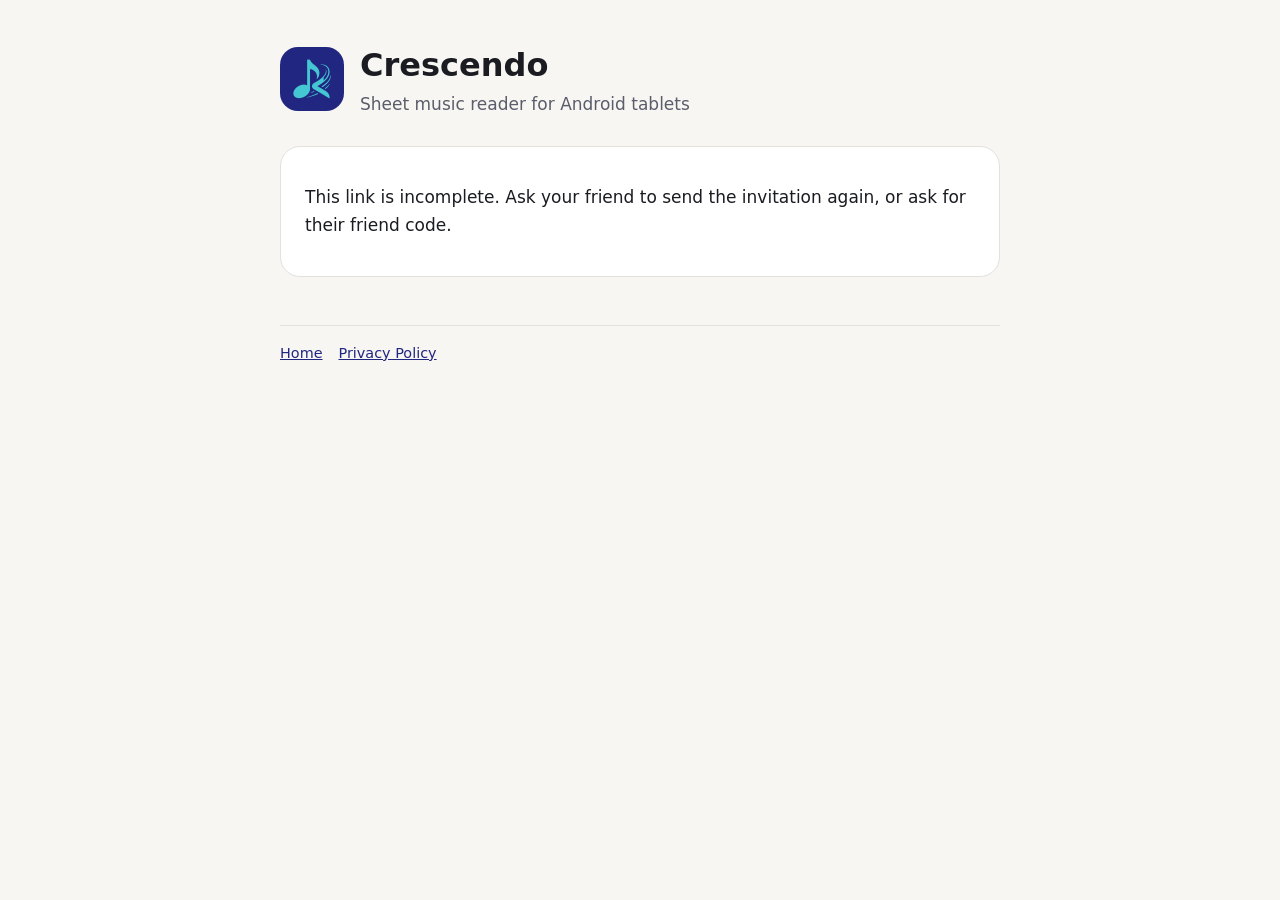
==== Crescendo/pridat/index.html @ 5c6b56aa "crescendo" ====
<!doctype html><html lang="sk"><head><meta charset="utf-8"><meta name="viewport" content="width=device-width,initial-scale=1">
<title>Crescendo · pozvánka od priateľa</title><meta name="robots" content="noindex">
<link rel="stylesheet" href="../style.css"><link rel="icon" href="../logo.png">
<style>
.code{font:700 2.4rem/1.2 ui-monospace,"SF Mono",Menlo,Consolas,monospace;letter-spacing:.12em;margin:.2em 0 .1em}
.btn{display:inline-block;background:var(--accent);color:var(--bg);text-decoration:none;font-weight:700;border-radius:999px;padding:14px 26px;margin:10px 10px 0 0;border:0;font-size:1rem;cursor:pointer}
.btn.alt{background:transparent;color:var(--accent);border:2px solid var(--accent);padding:12px 24px}
.btn:focus-visible{outline:3px solid var(--fg);outline-offset:3px}
ol{padding-left:1.3em}.muted{color:var(--muted)}.hide{display:none}
</style></head><body><main>
<header><img src="../logo.png" alt="Logo Crescenda"><div><h1>Crescendo</h1><p class="sub" data-sk="Čítačka nôt pre tablety s Androidom" data-en="Sheet music reader for Android tablets">Čítačka nôt pre tablety s Androidom</p></div></header>

<div id="ok">
<h2 data-sk="Priateľ ťa pozýva cvičiť spolu" data-en="A friend invites you to practice together">Priateľ ťa pozýva cvičiť spolu</h2>
<div class="card">
<p class="muted" data-sk="Kód priateľa" data-en="Friend code">Kód priateľa</p>
<p class="code" id="code">····&nbsp;····</p>
<a class="btn" id="open" href="#" data-sk="Otvoriť v Crescende" data-en="Open in Crescendo">Otvoriť v Crescende</a>
<button class="btn alt" id="copy" type="button" data-sk="Kopírovať kód" data-en="Copy code">Kopírovať kód</button>
<p class="muted hide" id="copied" data-sk="Kód je skopírovaný." data-en="Code copied.">Kód je skopírovaný.</p>
</div>
<p data-sk="Ešte nemáš Crescendo? Nainštaluj si ho a potom:" data-en="No Crescendo yet? Install it, then:">Ešte nemáš Crescendo? Nainštaluj si ho a potom:</p>
<ol>
<li data-sk="Prihlás sa v Nastaveniach, časť Účet a záloha." data-en="Sign in under Settings, Account and backup.">Prihlás sa v Nastaveniach, časť Účet a záloha.</li>
<li data-sk="Otvor Priateľov a ťukni na Pridať priateľa." data-en="Open Friends and tap Add a friend.">Otvor Priateľov a ťukni na Pridať priateľa.</li>
<li data-sk="Zadaj kód vyššie alebo znova otvor tento odkaz." data-en="Enter the code above or open this link again.">Zadaj kód vyššie alebo znova otvor tento odkaz.</li>
</ol>
</div>

<div id="bad" class="hide card">
<p data-sk="Tento odkaz nie je celý. Popros priateľa, aby ti poslal pozvánku znova, alebo si od neho vypýtaj kód priateľa." data-en="This link is incomplete. Ask your friend to send the invitation again, or ask for their friend code.">Tento odkaz nie je celý. Popros priateľa, aby ti poslal pozvánku znova, alebo si od neho vypýtaj kód priateľa.</p>
</div>

<footer><nav><a href="../index.html" data-sk="Domov" data-en="Home">Domov</a><a href="../privacy.html" data-sk="Ochrana súkromia" data-en="Privacy Policy">Ochrana súkromia</a></nav></footer>
</main>
<script>
(function () {
  var en = !/^sk|^cs/i.test(navigator.language || "");
  if (en) {
    document.documentElement.lang = "en";
    document.title = "Crescendo · invitation from a friend";
    document.querySelectorAll("[data-en]").forEach(function (e) { e.textContent = e.getAttribute("data-en"); });
  }
  var ALPHABET = "ABCDEFGHJKMNPQRSTUVWXYZ23456789";
  var raw = (new URLSearchParams(location.search).get("k") || "").toUpperCase();
  var code = raw.split("").filter(function (c) { return ALPHABET.indexOf(c) >= 0; }).join("");
  if (code.length !== 8) {
    document.getElementById("ok").classList.add("hide");
    document.getElementById("bad").classList.remove("hide");
    return;
  }
  document.getElementById("code").textContent = code.slice(0, 4) + " " + code.slice(4);
  var store = "https://play.google.com/store/apps/details?id=com.daklok.crescendo";
  var android = /android/i.test(navigator.userAgent);
  // Android: otvorí aplikáciu, a keď ešte nie je nainštalovaná, Google Play
  document.getElementById("open").href = android
    ? "intent://friend/" + code + "#Intent;scheme=crescendo;package=com.daklok.crescendo;S.browser_fallback_url=" + encodeURIComponent(store) + ";end"
    : store;
  document.getElementById("copy").addEventListener("click", function () {
    var done = function () { document.getElementById("copied").classList.remove("hide"); };
    // bez schránky aspoň označiť kód, nech sa dá skopírovať ručne
    var select = function () {
      var r = document.createRange();
      r.selectNodeContents(document.getElementById("code"));
      var sel = window.getSelection();
      sel.removeAllRanges();
      sel.addRange(r);
    };
    if (navigator.clipboard) navigator.clipboard.writeText(code).then(done, select); else select();
  });
})();
</script>
</body></html>
---- Crescendo/style.css ----
:root{--bg:#f7f6f2;--fg:#1b1c22;--muted:#5b5d6b;--accent:#212681;--card:#fff;--line:#e3e1da}
@media (prefers-color-scheme:dark){:root{--bg:#121316;--fg:#e8e8ee;--muted:#a3a5b4;--accent:#aab0ff;--card:#1c1d22;--line:#2c2d34}}
*{box-sizing:border-box}body{margin:0;background:var(--bg);color:var(--fg);font:17px/1.6 system-ui,-apple-system,"Segoe UI",Roboto,sans-serif}
main{max-width:760px;margin:0 auto;padding:40px 20px 64px}
header{display:flex;align-items:center;gap:16px;margin-bottom:28px}header img{width:64px;height:64px;border-radius:18px}
h1{font-size:2rem;margin:0}h2{font-size:1.2rem;margin:2em 0 .4em}a{color:var(--accent)}
.sub{color:var(--muted);margin:0}.card{background:var(--card);border:1px solid var(--line);border-radius:20px;padding:20px 24px;margin:20px 0}
ul{padding-left:1.2em}footer{margin-top:48px;color:var(--muted);font-size:.9rem;border-top:1px solid var(--line);padding-top:16px}
nav a{margin-right:16px}
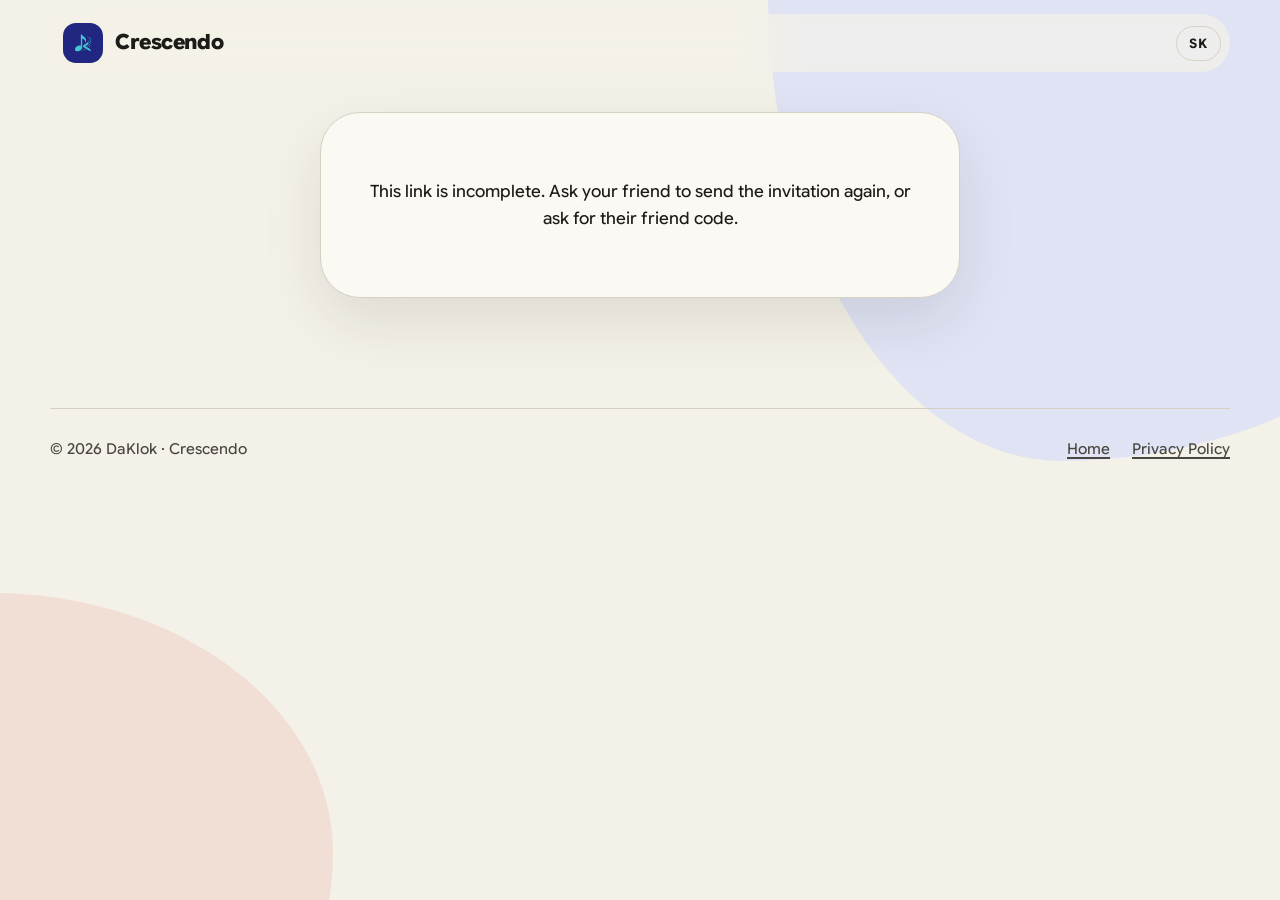
==== commit 4786ca2a: "Redesign Crescendo website in the app's Material 3 Expressive style, update privacy policy and terms" ====
--- a/Crescendo/pridat/index.html
+++ b/Crescendo/pridat/index.html
@@ -1,46 +1,78 @@
-<!doctype html><html lang="sk"><head><meta charset="utf-8"><meta name="viewport" content="width=device-width,initial-scale=1">
-<title>Crescendo · pozvánka od priateľa</title><meta name="robots" content="noindex">
-<link rel="stylesheet" href="../style.css"><link rel="icon" href="../logo.png">
+<!doctype html>
+<html lang="en" data-title-sk="Crescendo · pozvánka od priateľa">
+<head>
+<meta charset="utf-8">
+<meta name="viewport" content="width=device-width, initial-scale=1">
+<title>Crescendo · invitation from a friend</title>
+<meta name="robots" content="noindex">
+<meta name="theme-color" content="#F4F1E8" media="(prefers-color-scheme: light)">
+<meta name="theme-color" content="#13120F" media="(prefers-color-scheme: dark)">
+<meta property="og:title" content="Practice together on Crescendo">
+<meta property="og:description" content="A friend invites you to practice together on Crescendo.">
+<meta property="og:image" content="https://daklok.github.io/Crescendo/img/og.png">
+<link rel="icon" href="../logo.png">
+<link rel="preload" href="../fonts/google-sans-flex-latin.woff2" as="font" type="font/woff2" crossorigin>
+<link rel="stylesheet" href="../style.css">
 <style>
-.code{font:700 2.4rem/1.2 ui-monospace,"SF Mono",Menlo,Consolas,monospace;letter-spacing:.12em;margin:.2em 0 .1em}
-.btn{display:inline-block;background:var(--accent);color:var(--bg);text-decoration:none;font-weight:700;border-radius:999px;padding:14px 26px;margin:10px 10px 0 0;border:0;font-size:1rem;cursor:pointer}
-.btn.alt{background:transparent;color:var(--accent);border:2px solid var(--accent);padding:12px 24px}
-.btn:focus-visible{outline:3px solid var(--fg);outline-offset:3px}
-ol{padding-left:1.3em}.muted{color:var(--muted)}.hide{display:none}
-</style></head><body><main>
-<header><img src="../logo.png" alt="Logo Crescenda"><div><h1>Crescendo</h1><p class="sub" data-sk="Čítačka nôt pre tablety s Androidom" data-en="Sheet music reader for Android tablets">Čítačka nôt pre tablety s Androidom</p></div></header>
+  .avatar { width: 96px; height: 96px; margin: 0 auto 6px; display: grid; place-items: center; border-radius: 34px; background: var(--primary-container); color: var(--on-primary-container); animation: breathe 5s ease-in-out infinite; }
+  .avatar svg { width: 48px; height: 48px; }
+  .invite h1 { font-size: clamp(34px, 6vw, 54px); margin: 18px 0 10px; }
+  .invite .cta { justify-content: center; margin-top: 0; }
+  .invite ol { display: grid; gap: 10px; }
+</style>
+<script>document.documentElement.classList.add('js')</script>
+</head>
+<body>
+<svg width="0" height="0" style="position:absolute" aria-hidden="true">
+  <symbol id="i-people" viewBox="0 0 24 24"><circle cx="9" cy="8" r="3.3"/><path d="M2.8 20c.4-3.4 3-5.8 6.2-5.8s5.8 2.4 6.2 5.8"/><circle cx="17.2" cy="8.8" r="2.6"/><path d="M16.6 14.3c2.6.3 4.4 2.5 4.6 5.7"/></symbol>
+  <symbol id="i-copy" viewBox="0 0 24 24"><rect x="8" y="8" width="12" height="12" rx="3"/><path d="M16 8V6.5A2.5 2.5 0 0 0 13.5 4h-7A2.5 2.5 0 0 0 4 6.5v7A2.5 2.5 0 0 0 6.5 16H8"/></symbol>
+  <symbol id="i-open" viewBox="0 0 24 24"><path d="M14 4h6v6M20 4l-9 9"/><path d="M18 14v4a2 2 0 0 1-2 2H6a2 2 0 0 1-2-2V8a2 2 0 0 1 2-2h4"/></symbol>
+</svg>
+<div class="bg" aria-hidden="true"><div class="blob a"></div><div class="blob b"></div></div>
 
-<div id="ok">
-<h2 data-sk="Priateľ ťa pozýva cvičiť spolu" data-en="A friend invites you to practice together">Priateľ ťa pozýva cvičiť spolu</h2>
-<div class="card">
-<p class="muted" data-sk="Kód priateľa" data-en="Friend code">Kód priateľa</p>
-<p class="code" id="code">····&nbsp;····</p>
-<a class="btn" id="open" href="#" data-sk="Otvoriť v Crescende" data-en="Open in Crescendo">Otvoriť v Crescende</a>
-<button class="btn alt" id="copy" type="button" data-sk="Kopírovať kód" data-en="Copy code">Kopírovať kód</button>
-<p class="muted hide" id="copied" data-sk="Kód je skopírovaný." data-en="Code copied.">Kód je skopírovaný.</p>
-</div>
-<p data-sk="Ešte nemáš Crescendo? Nainštaluj si ho a potom:" data-en="No Crescendo yet? Install it, then:">Ešte nemáš Crescendo? Nainštaluj si ho a potom:</p>
-<ol>
-<li data-sk="Prihlás sa v Nastaveniach, časť Účet a záloha." data-en="Sign in under Settings, Account and backup.">Prihlás sa v Nastaveniach, časť Účet a záloha.</li>
-<li data-sk="Otvor Priateľov a ťukni na Pridať priateľa." data-en="Open Friends and tap Add a friend.">Otvor Priateľov a ťukni na Pridať priateľa.</li>
-<li data-sk="Zadaj kód vyššie alebo znova otvor tento odkaz." data-en="Enter the code above or open this link again.">Zadaj kód vyššie alebo znova otvor tento odkaz.</li>
-</ol>
-</div>
+<header class="top">
+  <div class="wrap bar">
+    <a class="brand" href="../"><span class="logo"><img src="../img/icon-fg.png" alt=""></span>Crescendo</a>
+    <button class="lang" type="button">SK</button>
+  </div>
+</header>
 
-<div id="bad" class="hide card">
-<p data-sk="Tento odkaz nie je celý. Popros priateľa, aby ti poslal pozvánku znova, alebo si od neho vypýtaj kód priateľa." data-en="This link is incomplete. Ask your friend to send the invitation again, or ask for their friend code.">Tento odkaz nie je celý. Popros priateľa, aby ti poslal pozvánku znova, alebo si od neho vypýtaj kód priateľa.</p>
-</div>
+<main class="wrap invite">
+  <div id="ok" class="intro">
+    <div class="avatar"><svg class="i"><use href="#i-people"/></svg></div>
+    <h1 data-sk="Priateľ ťa pozýva cvičiť spolu">A friend invites you to practice together</h1>
+    <p class="lead" data-sk="Pridajte sa za priateľov v Crescende – uvidíte svoje série, povzbudíte sa a môžete si posielať noty.">Become friends on Crescendo – see each other’s streaks, cheer each other on and send sheet music.</p>
+    <div class="card">
+      <p class="muted" data-sk="Kód priateľa">Friend code</p>
+      <p class="code" id="code">····&nbsp;····</p>
+      <div class="cta">
+        <a class="btn" id="open" href="#"><svg class="i"><use href="#i-open"/></svg><span data-sk="Otvoriť v Crescende">Open in Crescendo</span></a>
+        <button class="btn tonal" id="copy" type="button"><svg class="i"><use href="#i-copy"/></svg><span data-sk="Kopírovať kód">Copy code</span></button>
+      </div>
+      <p class="muted hide" id="copied" style="margin-top:14px" data-sk="Kód je skopírovaný.">Code copied.</p>
+    </div>
+    <p data-sk="Ešte nemáš Crescendo? Nainštaluj si ho a potom:">No Crescendo yet? Install it, then:</p>
+    <ol class="steps">
+      <li data-sk="Prihlás sa alebo si vytvor účet.">Sign in or create an account.</li>
+      <li data-sk="Otvor Priateľov a ťukni na Pridať priateľa.">Open Friends and tap Add a friend.</li>
+      <li data-sk="Zadaj kód vyššie alebo znova otvor tento odkaz.">Enter the code above or open this link again.</li>
+    </ol>
+  </div>
 
-<footer><nav><a href="../index.html" data-sk="Domov" data-en="Home">Domov</a><a href="../privacy.html" data-sk="Ochrana súkromia" data-en="Privacy Policy">Ochrana súkromia</a></nav></footer>
+  <div id="bad" class="hide card">
+    <p data-sk="Tento odkaz nie je celý. Popros priateľa, aby ti poslal pozvánku znova, alebo si od neho vypýtaj kód priateľa.">This link is incomplete. Ask your friend to send the invitation again, or ask for their friend code.</p>
+  </div>
 </main>
+
+<footer>
+  <div class="wrap">
+    <span>© <span class="year">2026</span> DaKlok · Crescendo</span>
+    <nav><a href="../" data-sk="Domov">Home</a><a href="../privacy.html" data-sk="Ochrana súkromia">Privacy Policy</a></nav>
+  </div>
+</footer>
+<script src="../site.js"></script>
 <script>
 (function () {
-  var en = !/^sk|^cs/i.test(navigator.language || "");
-  if (en) {
-    document.documentElement.lang = "en";
-    document.title = "Crescendo · invitation from a friend";
-    document.querySelectorAll("[data-en]").forEach(function (e) { e.textContent = e.getAttribute("data-en"); });
-  }
   var ALPHABET = "ABCDEFGHJKMNPQRSTUVWXYZ23456789";
   var raw = (new URLSearchParams(location.search).get("k") || "").toUpperCase();
   var code = raw.split("").filter(function (c) { return ALPHABET.indexOf(c) >= 0; }).join("");
@@ -70,4 +102,5 @@
   });
 })();
 </script>
-</body></html>
+</body>
+</html>
--- a/Crescendo/style.css
+++ b/Crescendo/style.css
@@ -1,9 +1,423 @@
-:root{--bg:#f7f6f2;--fg:#1b1c22;--muted:#5b5d6b;--accent:#212681;--card:#fff;--line:#e3e1da}
-@media (prefers-color-scheme:dark){:root{--bg:#121316;--fg:#e8e8ee;--muted:#a3a5b4;--accent:#aab0ff;--card:#1c1d22;--line:#2c2d34}}
-*{box-sizing:border-box}body{margin:0;background:var(--bg);color:var(--fg);font:17px/1.6 system-ui,-apple-system,"Segoe UI",Roboto,sans-serif}
-main{max-width:760px;margin:0 auto;padding:40px 20px 64px}
-header{display:flex;align-items:center;gap:16px;margin-bottom:28px}header img{width:64px;height:64px;border-radius:18px}
-h1{font-size:2rem;margin:0}h2{font-size:1.2rem;margin:2em 0 .4em}a{color:var(--accent)}
-.sub{color:var(--muted);margin:0}.card{background:var(--card);border:1px solid var(--line);border-radius:20px;padding:20px 24px;margin:20px 0}
-ul{padding-left:1.2em}footer{margin-top:48px;color:var(--muted);font-size:.9rem;border-top:1px solid var(--line);padding-top:16px}
-nav a{margin-right:16px}
+/* Crescendo – web v štýle aplikácie (Material 3 Expressive) */
+
+@font-face {
+  font-family: 'Google Sans Flex';
+  font-style: normal;
+  font-weight: 400 900;
+  font-display: swap;
+  src: url(fonts/google-sans-flex-latin-ext.woff2) format('woff2');
+  unicode-range: U+0100-02BA, U+02BD-02C5, U+02C7-02CC, U+02CE-02D7, U+02DD-02FF, U+0304, U+0308, U+0329, U+1D00-1DBF, U+1E00-1E9F, U+1EF2-1EFF, U+2020, U+20A0-20AB, U+20AD-20C4, U+2113, U+2C60-2C7F, U+A720-A7FF;
+}
+@font-face {
+  font-family: 'Google Sans Flex';
+  font-style: normal;
+  font-weight: 400 900;
+  font-display: swap;
+  src: url(fonts/google-sans-flex-latin.woff2) format('woff2');
+  unicode-range: U+0000-00FF, U+0131, U+0152-0153, U+02BB-02BC, U+02C6, U+02DA, U+02DC, U+0304, U+0308, U+0329, U+2000-206F, U+20AC, U+2122, U+2191, U+2193, U+2212, U+2215, U+FEFF, U+FFFD;
+}
+
+:root {
+  --primary: #33449B;
+  --on-primary: #FFFFFF;
+  --primary-container: #DDE1F6;
+  --on-primary-container: #14246B;
+  --tertiary: #7A4A3A;
+  --on-tertiary: #FFFFFF;
+  --tertiary-container: #F1DDD3;
+  --on-tertiary-container: #3A1A10;
+  --surface: #F4F1E8;
+  --surface-low: #EFEBE1;
+  --surface-container: #E9E5DA;
+  --surface-high: #E2DDD1;
+  --card: #FBF9F4;
+  --on-surface: #1C1B17;
+  --on-surface-variant: #4A4740;
+  --outline: #D6D0C3;
+  --device: #1C1B1F;
+  --shadow: 40, 30, 20;
+  --spring: cubic-bezier(.34, 1.56, .64, 1);
+  --emph: cubic-bezier(.2, 0, 0, 1);
+  color-scheme: light;
+}
+@media (prefers-color-scheme: dark) {
+  :root {
+    --primary: #B9C3FF;
+    --on-primary: #1B2A73;
+    --primary-container: #33449B;
+    --on-primary-container: #DDE1F6;
+    --tertiary: #F0B8A4;
+    --on-tertiary: #48261A;
+    --tertiary-container: #5E3426;
+    --on-tertiary-container: #F6DED4;
+    --surface: #13120F;
+    --surface-low: #1A1916;
+    --surface-container: #211F1B;
+    --surface-high: #2B2924;
+    --card: #1D1C18;
+    --on-surface: #E9E5DA;
+    --on-surface-variant: #C9C3B6;
+    --outline: #3A3731;
+    --device: #050505;
+    --shadow: 0, 0, 0;
+    color-scheme: dark;
+  }
+}
+
+* { box-sizing: border-box; }
+html { scroll-behavior: smooth; scroll-padding-top: 96px; -webkit-text-size-adjust: 100%; }
+body {
+  margin: 0;
+  background: var(--surface);
+  color: var(--on-surface);
+  font: 450 17px/1.6 'Google Sans Flex', 'Roboto Flex', system-ui, -apple-system, 'Segoe UI', Roboto, sans-serif;
+  overflow-x: hidden;
+}
+img { max-width: 100%; height: auto; display: block; }
+a { color: var(--primary); text-decoration-thickness: 1.5px; text-underline-offset: 3px; }
+a:hover { text-decoration-thickness: 2.5px; }
+:focus-visible { outline: 3px solid var(--primary); outline-offset: 3px; border-radius: 10px; }
+::selection { background: var(--primary-container); color: var(--on-primary-container); }
+h1, h2, h3 { font-weight: 800; letter-spacing: -.02em; line-height: 1.08; margin: 0; font-variation-settings: 'opsz' 144; }
+.wrap { width: min(1180px, 100% - 40px); margin-inline: auto; }
+.skip { position: absolute; left: -999px; top: 8px; z-index: 100; background: var(--primary); color: var(--on-primary); padding: 10px 18px; border-radius: 999px; }
+.skip:focus { left: 12px; }
+.i { width: 24px; height: 24px; fill: none; stroke: currentColor; stroke-width: 2; stroke-linecap: round; stroke-linejoin: round; flex: none; }
+.visually-hidden { position: absolute; width: 1px; height: 1px; overflow: hidden; clip: rect(0 0 0 0); white-space: nowrap; }
+
+/* ───── pozadie: pomaly sa vlniace tvary ───── */
+.bg { position: fixed; inset: 0; z-index: -1; overflow: hidden; pointer-events: none; }
+.blob {
+  position: absolute;
+  border-radius: 42% 58% 63% 37% / 41% 44% 56% 59%;
+  animation: morph 22s ease-in-out infinite alternate, drift 30s ease-in-out infinite alternate;
+  opacity: .9;
+}
+.blob.a { width: 62vmax; height: 62vmax; right: -22vmax; top: -26vmax; background: var(--primary-container); }
+.blob.b { width: 46vmax; height: 46vmax; left: -20vmax; bottom: -22vmax; background: var(--tertiary-container); animation-delay: -8s, -12s; }
+.blob.c { width: 22vmax; height: 22vmax; left: 46vw; top: 58vh; background: var(--surface-high); opacity: .55; animation-delay: -4s, -20s; }
+@keyframes morph {
+  0%   { border-radius: 42% 58% 63% 37% / 41% 44% 56% 59%; }
+  33%  { border-radius: 58% 42% 37% 63% / 56% 59% 41% 44%; }
+  66%  { border-radius: 36% 64% 52% 48% / 62% 38% 62% 38%; }
+  100% { border-radius: 63% 37% 44% 56% / 39% 57% 43% 61%; }
+}
+@keyframes drift {
+  from { transform: translate(0, 0) rotate(0deg); }
+  to   { transform: translate(-3vmax, 4vmax) rotate(24deg); }
+}
+
+/* ───── horná lišta ───── */
+.top {
+  position: sticky; top: 0; z-index: 50;
+  padding: 14px 0;
+  transition: padding .3s var(--emph);
+}
+.top .bar {
+  display: flex; align-items: center; gap: 10px;
+  padding: 8px 8px 8px 12px;
+  border-radius: 999px;
+  background: color-mix(in srgb, var(--surface) 72%, transparent);
+  backdrop-filter: blur(18px) saturate(1.4);
+  -webkit-backdrop-filter: blur(18px) saturate(1.4);
+  border: 1px solid transparent;
+  transition: border-color .3s, box-shadow .3s, background .3s;
+}
+.scrolled .top .bar {
+  border-color: var(--outline);
+  box-shadow: 0 10px 30px rgba(var(--shadow), .10);
+  background: color-mix(in srgb, var(--card) 82%, transparent);
+}
+.brand { display: flex; align-items: center; gap: 12px; color: inherit; text-decoration: none; font-weight: 800; font-size: 21px; letter-spacing: -.02em; margin-right: auto; }
+.brand .logo { width: 40px; height: 40px; border-radius: 13px; background: #212681; overflow: hidden; flex: none; transition: transform .5s var(--spring), border-radius .5s var(--spring); }
+.brand:hover .logo { transform: rotate(-8deg) scale(1.06); border-radius: 50%; }
+.brand .logo img { width: 100%; height: 100%; }
+.links { display: flex; gap: 2px; }
+.links a {
+  color: var(--on-surface-variant); text-decoration: none; font-weight: 600; font-size: 15px;
+  padding: 9px 14px; border-radius: 999px; transition: background .2s, color .2s;
+}
+.links a:hover, .links a[aria-current="page"] { background: var(--surface-high); color: var(--on-surface); }
+.lang {
+  border: 1px solid var(--outline); background: transparent; color: var(--on-surface);
+  font-family: inherit; font-weight: 700; font-size: 13px; line-height: 1; letter-spacing: .06em; border-radius: 999px; padding: 10px 12px; cursor: pointer;
+  transition: background .2s;
+}
+.lang:hover { background: var(--surface-high); }
+.menu-btn { display: none; }
+@media (max-width: 860px) {
+  .links { display: none; }
+  .menu-btn {
+    display: grid; place-items: center; width: 44px; height: 44px; border: 0; border-radius: 50%;
+    background: var(--surface-high); color: var(--on-surface); cursor: pointer;
+  }
+  .menu-open .links {
+    display: flex; flex-direction: column; position: absolute; left: 20px; right: 20px; top: 76px;
+    padding: 10px; border-radius: 28px; background: var(--card); border: 1px solid var(--outline);
+    box-shadow: 0 24px 50px rgba(var(--shadow), .18);
+    animation: pop .35s var(--spring);
+  }
+  .menu-open .links a { padding: 14px 18px; font-size: 17px; }
+  .top .btn.small { display: none; }
+}
+@keyframes pop { from { opacity: 0; transform: translateY(-8px) scale(.97); } }
+
+/* ───── tlačidlá (tvar sa pri stlačení zmení, ako v aplikácii) ───── */
+.btn {
+  --r: 999px;
+  display: inline-flex; align-items: center; justify-content: center; gap: 10px;
+  min-height: 56px; padding: 0 28px; border: 0; border-radius: var(--r);
+  font-family: inherit; font-weight: 700; font-size: 17px; line-height: 1; text-decoration: none; cursor: pointer;
+  background: var(--primary); color: var(--on-primary);
+  transition: border-radius .45s var(--spring), transform .45s var(--spring), box-shadow .3s, background .2s;
+  position: relative; overflow: hidden; isolation: isolate;
+}
+.btn:hover { box-shadow: 0 10px 26px color-mix(in srgb, var(--primary) 35%, transparent); transform: translateY(-2px); text-decoration: none; }
+.btn:active { --r: 18px; transform: scale(.97); }
+.btn.tonal { background: var(--primary-container); color: var(--on-primary-container); }
+.btn.tonal:hover { box-shadow: none; }
+.btn.outline { background: transparent; color: var(--on-surface); border: 1.5px solid var(--outline); }
+.btn.outline:hover { box-shadow: none; background: var(--surface-high); }
+.btn.small { min-height: 44px; padding: 0 20px; font-size: 15px; }
+.btn svg { width: 22px; height: 22px; flex: none; }
+.btn .ripple {
+  position: absolute; border-radius: 50%; background: currentColor; opacity: .22; pointer-events: none; z-index: -1;
+  transform: scale(0); animation: ripple .6s var(--emph) forwards;
+}
+@keyframes ripple { to { transform: scale(1); opacity: 0; } }
+
+/* ───── typografia ───── */
+.chip {
+  display: inline-flex; align-items: center; gap: 10px;
+  padding: 7px 16px 7px 8px; border-radius: 999px;
+  background: var(--primary); color: var(--on-primary);
+  font-weight: 700; font-size: 15px; letter-spacing: .01em;
+}
+.chip .n { display: grid; place-items: center; width: 28px; height: 28px; border-radius: 10px; background: var(--on-primary); color: var(--primary); font-weight: 900; font-size: 14px; }
+.chip.t { background: var(--tertiary); color: var(--on-tertiary); }
+.chip.t .n { background: var(--on-tertiary); color: var(--tertiary); }
+.chip.soft { background: var(--surface-high); color: var(--on-surface); padding: 7px 16px; }
+.beta { display: inline-block; padding: 3px 10px; border-radius: 999px; background: var(--tertiary-container); color: var(--on-tertiary-container); font-size: 12px; font-weight: 900; letter-spacing: .1em; vertical-align: middle; }
+.lead { font-size: clamp(18px, 2.1vw, 22px); color: var(--on-surface-variant); line-height: 1.5; }
+.eyebrow { font-weight: 800; font-size: 14px; letter-spacing: .14em; text-transform: uppercase; color: var(--primary); }
+
+/* ───── hlavička domovskej stránky ───── */
+.hero { position: relative; padding: 40px 0 90px; }
+.hero .wrap { display: grid; grid-template-columns: 1.05fr .95fr; gap: 40px; align-items: center; }
+.hero h1 { font-size: clamp(46px, 7.2vw, 96px); letter-spacing: -.035em; margin: 22px 0 22px; line-height: .98; font-weight: 850; }
+.hero h1 em { font-style: normal; color: var(--primary); }
+.hero .lead { max-width: 560px; }
+.cta { display: flex; flex-wrap: wrap; gap: 12px; margin-top: 34px; }
+.note { margin-top: 18px; font-size: 14px; color: var(--on-surface-variant); }
+.hero-art { position: relative; height: 640px; }
+.device { position: absolute; background: var(--device); box-shadow: 0 40px 80px rgba(var(--shadow), .28), 0 8px 24px rgba(var(--shadow), .18); }
+.device .scr { width: 100%; height: 100%; overflow: hidden; background: var(--surface); }
+.device .scr img { width: 100%; }
+.device.tablet { width: 430px; height: 620px; padding: 13px; border-radius: 40px; left: 0; top: 0; transform: rotate(-4deg); }
+.device.tablet .scr { border-radius: 28px; }
+.device.phone { width: 240px; height: 500px; padding: 9px; border-radius: 40px; right: 0; bottom: -10px; transform: rotate(6deg); z-index: 2; }
+.device.phone .scr { border-radius: 32px; }
+@keyframes floatA { 0%, 100% { transform: rotate(-4deg) translateY(0); } 50% { transform: rotate(-3deg) translateY(-14px); } }
+@keyframes floatB { 0%, 100% { transform: rotate(6deg) translateY(0); } 50% { transform: rotate(4.5deg) translateY(-18px); } }
+.sticker {
+  position: absolute; z-index: 3; display: flex; align-items: center; gap: 10px;
+  padding: 12px 18px 12px 12px; border-radius: 999px; background: var(--card);
+  box-shadow: 0 16px 36px rgba(var(--shadow), .18); font-weight: 700; font-size: 15px; white-space: nowrap;
+}
+.sticker .ic { width: 36px; height: 36px; border-radius: 12px; display: grid; place-items: center; background: var(--tertiary-container); color: var(--on-tertiary-container); }
+.sticker .ic svg { width: 20px; height: 20px; }
+.sticker.s1 { left: -30px; top: 120px; animation: bob 8s ease-in-out infinite; }
+.sticker.s2 { right: 60px; top: 30px; animation: bob 10s ease-in-out infinite; }
+@keyframes bob { 0%, 100% { transform: translateY(0); } 50% { transform: translateY(-12px); } }
+.sticker.s2 .ic { background: var(--primary-container); color: var(--on-primary-container); }
+@media (max-width: 980px) {
+  .hero .wrap { grid-template-columns: 1fr; }
+  .hero-art { height: 560px; max-width: 560px; width: 100%; margin: 20px auto 0; }
+}
+@media (max-width: 560px) {
+  .hero-art { height: 440px; }
+  .device.tablet { width: 300px; height: 440px; padding: 10px; border-radius: 30px; }
+  .device.tablet .scr { border-radius: 21px; }
+  .device.phone { width: 170px; height: 356px; padding: 7px; border-radius: 30px; }
+  .device.phone .scr { border-radius: 24px; }
+  .sticker { font-size: 13px; padding: 9px 14px 9px 9px; }
+  .sticker .ic { width: 30px; height: 30px; }
+  .sticker.s1 { left: -6px; top: 250px; }
+  .sticker.s2 { right: 0; top: 4px; }
+}
+
+/* ───── sekcie ───── */
+section { padding: 90px 0; position: relative; }
+.sec-head { max-width: 760px; margin-bottom: 44px; }
+.sec-head h2 { font-size: clamp(34px, 4.6vw, 58px); margin: 14px 0 16px; letter-spacing: -.03em; }
+.center { text-align: center; margin-inline: auto; }
+
+/* mriežka funkcií */
+.bento { display: grid; grid-template-columns: repeat(6, 1fr); gap: 16px; }
+.tile {
+  grid-column: span 2; position: relative; overflow: hidden;
+  padding: 28px; border-radius: 32px; background: var(--card);
+  border: 1px solid var(--outline);
+  transition: transform .5s var(--spring), border-radius .5s var(--spring), box-shadow .3s;
+}
+.tile:hover { transform: translateY(-6px); border-radius: 44px; box-shadow: 0 24px 50px rgba(var(--shadow), .12); }
+.tile.wide { grid-column: span 3; }
+.tile.p { background: var(--primary-container); color: var(--on-primary-container); border-color: transparent; }
+.tile.t { background: var(--tertiary-container); color: var(--on-tertiary-container); border-color: transparent; }
+.tile h3 { font-size: 24px; margin: 18px 0 8px; }
+.tile p { margin: 0; color: inherit; opacity: .85; }
+.tile .ic {
+  width: 56px; height: 56px; display: grid; place-items: center; border-radius: 18px;
+  background: var(--surface-high); color: var(--primary);
+  transition: border-radius .6s var(--spring), transform .6s var(--spring);
+}
+.tile:hover .ic { border-radius: 50%; transform: rotate(-12deg) scale(1.08); }
+.tile.p .ic { background: var(--primary); color: var(--on-primary); }
+.tile.t .ic { background: var(--tertiary); color: var(--on-tertiary); }
+.tile .ic svg { width: 28px; height: 28px; }
+.tile .pro { position: absolute; top: 22px; right: 22px; }
+@media (max-width: 980px) { .tile, .tile.wide { grid-column: span 3; } }
+@media (max-width: 640px) { .bento { grid-template-columns: 1fr; } .tile, .tile.wide { grid-column: auto; } }
+
+/* galéria obrazoviek */
+.gallery {
+  display: flex; gap: 22px; overflow-x: auto; scroll-snap-type: x mandatory;
+  padding: 10px 20px 40px; margin: 0 -20px; scrollbar-width: none;
+  -webkit-mask-image: linear-gradient(90deg, transparent, #000 40px, #000 calc(100% - 40px), transparent);
+          mask-image: linear-gradient(90deg, transparent, #000 40px, #000 calc(100% - 40px), transparent);
+}
+.gallery::-webkit-scrollbar { display: none; }
+.shot { flex: none; width: 250px; scroll-snap-align: center; text-align: center; }
+.shot .device { position: relative; width: 250px; height: 520px; padding: 9px; border-radius: 40px; transition: transform .5s var(--spring); }
+.shot .device .scr { border-radius: 32px; }
+.shot:hover .device { transform: translateY(-10px) rotate(-1.5deg); }
+.shot figcaption { margin-top: 18px; font-weight: 700; }
+.gallery-nav { display: flex; gap: 10px; justify-content: flex-end; margin-top: -20px; }
+.round {
+  width: 52px; height: 52px; border-radius: 50%; border: 0; display: grid; place-items: center; cursor: pointer;
+  background: var(--surface-high); color: var(--on-surface);
+  transition: border-radius .4s var(--spring), transform .4s var(--spring), background .2s;
+}
+.round:hover { border-radius: 18px; background: var(--primary-container); }
+.round:active { transform: scale(.9); }
+.round svg { width: 24px; height: 24px; }
+
+/* sľuby o súkromí */
+.promise { display: grid; grid-template-columns: repeat(4, 1fr); gap: 16px; }
+.promise div { padding: 26px; border-radius: 28px; background: var(--card); border: 1px solid var(--outline); }
+.promise b { display: block; font-size: 20px; margin: 14px 0 6px; }
+.promise div > span:not(.check) { color: var(--on-surface-variant); font-size: 15px; }
+.check { width: 44px; height: 44px; border-radius: 50%; display: grid; place-items: center; background: var(--primary); color: var(--on-primary); }
+.check svg { width: 24px; height: 24px; }
+@media (max-width: 900px) { .promise { grid-template-columns: 1fr 1fr; } }
+@media (max-width: 520px) { .promise { grid-template-columns: 1fr; } }
+
+/* zadarmo a Pro */
+.plans { display: grid; grid-template-columns: 1fr 1fr; gap: 18px; }
+.plan { padding: 34px; border-radius: 36px; background: var(--card); border: 1px solid var(--outline); }
+.plan.pro { background: linear-gradient(140deg, var(--primary) 0%, #4B3C8C 55%, var(--tertiary) 130%); color: #fff; border: 0; position: relative; overflow: hidden; }
+@media (prefers-color-scheme: dark) { .plan.pro { background: linear-gradient(140deg, #33449B 0%, #4B3C8C 55%, #7A4A3A 130%); } }
+.plan.pro::after {
+  content: ''; position: absolute; width: 340px; height: 340px; right: -120px; top: -140px;
+  border-radius: 42% 58% 63% 37% / 41% 44% 56% 59%; background: rgba(255,255,255,.10);
+  animation: morph 14s ease-in-out infinite alternate;
+}
+.plan h3 { font-size: 30px; }
+.plan .price { margin: 6px 0 18px; opacity: .8; font-weight: 600; }
+.plan ul { list-style: none; padding: 0; margin: 0; display: grid; gap: 12px; }
+.plan li { display: flex; gap: 12px; align-items: flex-start; }
+.plan li svg { width: 22px; height: 22px; flex: none; margin-top: 2px; color: var(--primary); }
+.plan.pro li svg { color: #fff; }
+@media (max-width: 760px) { .plans { grid-template-columns: 1fr; } }
+
+/* záverečná výzva */
+.cta-band {
+  border-radius: 48px; padding: clamp(36px, 6vw, 72px); text-align: center; position: relative; overflow: hidden;
+  background: var(--primary-container); color: var(--on-primary-container);
+}
+.cta-band h2 { font-size: clamp(36px, 5.4vw, 68px); margin: 18px 0 14px; }
+.cta-band .cta { justify-content: center; }
+.cta-band .logo-big { width: 96px; height: 96px; border-radius: 30px; background: #212681; margin: 0 auto; overflow: hidden; box-shadow: 0 18px 40px rgba(33,38,129,.35); animation: breathe 5s ease-in-out infinite; }
+@keyframes breathe { 0%, 100% { transform: scale(1); border-radius: 30px; } 50% { transform: scale(1.06); border-radius: 40%; } }
+
+/* ───── päta ───── */
+footer { padding: 50px 0 60px; color: var(--on-surface-variant); font-size: 15px; }
+footer .wrap { display: flex; flex-wrap: wrap; gap: 18px 30px; align-items: center; justify-content: space-between; border-top: 1px solid var(--outline); padding-top: 28px; }
+footer nav { display: flex; flex-wrap: wrap; gap: 6px 22px; }
+footer a { color: inherit; }
+
+/* ───── dokumenty (súkromie, podmienky, zmazanie účtu) ───── */
+.progress { position: fixed; left: 0; top: 0; height: 4px; width: 100%; z-index: 60; transform-origin: 0 50%; transform: scaleX(0); background: linear-gradient(90deg, var(--primary), var(--tertiary)); }
+.doc-head { padding: 30px 0 40px; }
+.doc-head h1 { font-size: clamp(40px, 6vw, 76px); margin: 18px 0 12px; letter-spacing: -.035em; }
+.doc-head .meta { color: var(--on-surface-variant); font-weight: 600; }
+.summary { display: grid; grid-template-columns: repeat(auto-fit, minmax(210px, 1fr)); gap: 12px; margin-top: 30px; }
+.summary div { display: flex; gap: 12px; align-items: center; padding: 16px 18px; border-radius: 24px; background: var(--card); border: 1px solid var(--outline); font-weight: 650; }
+.summary .check { width: 36px; height: 36px; flex: none; }
+.summary .check svg { width: 20px; height: 20px; }
+.doc { display: grid; grid-template-columns: 260px 1fr; gap: 40px; align-items: start; padding-bottom: 40px; }
+.toc { position: sticky; top: 100px; max-height: calc(100vh - 120px); overflow: auto; padding: 8px; border-radius: 28px; background: color-mix(in srgb, var(--card) 70%, transparent); border: 1px solid var(--outline); }
+.toc p { margin: 10px 14px 8px; font-size: 13px; font-weight: 800; letter-spacing: .12em; text-transform: uppercase; color: var(--on-surface-variant); }
+.toc a { display: block; padding: 9px 14px; border-radius: 16px; color: var(--on-surface-variant); text-decoration: none; font-size: 15px; font-weight: 600; line-height: 1.3; transition: background .2s, color .2s, padding .3s var(--spring); }
+.toc a:hover { background: var(--surface-high); color: var(--on-surface); }
+.toc a.on { background: var(--primary-container); color: var(--on-primary-container); padding-left: 20px; }
+.article { background: var(--card); border: 1px solid var(--outline); border-radius: 36px; padding: clamp(24px, 4vw, 52px); min-width: 0; counter-reset: h; }
+.article h2 { font-size: 28px; margin: 48px 0 12px; display: flex; align-items: center; gap: 12px; }
+.article h2:first-child { margin-top: 0; }
+.article h2::before { counter-increment: h; content: counter(h); flex: none; display: grid; place-items: center; width: 38px; height: 38px; border-radius: 13px; background: var(--primary-container); color: var(--on-primary-container); font-size: 16px; font-weight: 900; letter-spacing: 0; }
+.article p, .article li { color: var(--on-surface); }
+.article ul, .article ol { padding-left: 1.3em; }
+.article li { margin: 8px 0; }
+.article li::marker { color: var(--primary); }
+.article code { background: var(--surface-high); padding: 2px 7px; border-radius: 8px; font-size: .9em; }
+.callout { display: flex; gap: 14px; padding: 18px 20px; border-radius: 24px; background: var(--primary-container); color: var(--on-primary-container); margin: 18px 0; }
+.callout.t { background: var(--tertiary-container); color: var(--on-tertiary-container); }
+.callout svg { width: 24px; height: 24px; flex: none; margin-top: 2px; }
+.callout p { margin: 0; color: inherit; }
+@media (max-width: 900px) {
+  .doc { grid-template-columns: 1fr; }
+  .toc { position: static; max-height: none; }
+}
+
+/* kroky (zmazanie účtu) */
+.steps { list-style: none; padding: 0 !important; counter-reset: s; display: grid; gap: 12px; }
+.steps li { counter-increment: s; position: relative; min-height: 72px; display: block; padding: 22px 18px 20px 76px; border-radius: 24px; background: var(--surface-low); margin: 0 !important; line-height: 1.45; }
+.steps li::before { content: counter(s); position: absolute; left: 18px; top: 16px; display: grid; place-items: center; width: 40px; height: 40px; border-radius: 14px; background: var(--primary); color: var(--on-primary); font-weight: 900; }
+.two { display: grid; grid-template-columns: 1fr 1fr; gap: 14px; margin: 16px 0; }
+.two > div { padding: 22px; border-radius: 26px; background: var(--surface-low); }
+.two h3 { font-size: 19px; margin-bottom: 8px; display: flex; gap: 10px; align-items: center; }
+.two ul { margin: 0; }
+@media (max-width: 700px) { .two { grid-template-columns: 1fr; } }
+
+/* pozvánka */
+.invite { max-width: 640px; margin: 20px auto 60px; text-align: center; }
+.invite .card { padding: clamp(28px, 5vw, 48px); border-radius: 40px; background: var(--card); border: 1px solid var(--outline); margin: 26px 0; box-shadow: 0 24px 60px rgba(var(--shadow), .10); }
+.code { font: 800 clamp(38px, 9vw, 60px)/1.1 ui-monospace, 'SF Mono', Menlo, Consolas, monospace; letter-spacing: .12em; margin: 8px 0 22px; color: var(--primary); }
+.invite ol { text-align: left; }
+.muted { color: var(--on-surface-variant); }
+.hide { display: none !important; }
+
+/* ───── objavovanie pri posúvaní ───── */
+.js .reveal { opacity: 0; transform: translateY(36px) scale(.98); transition: opacity .8s var(--emph), transform .9s var(--spring); transition-delay: var(--d, 0s); }
+.js .reveal.in { opacity: 1; transform: none; }
+.js .intro > * { opacity: 0; transform: translateY(24px); animation: rise .9s var(--spring) forwards; }
+.js .intro > :nth-child(2) { animation-delay: .08s; }
+.js .intro > :nth-child(3) { animation-delay: .16s; }
+.js .intro > :nth-child(4) { animation-delay: .24s; }
+.js .intro > :nth-child(5) { animation-delay: .32s; }
+.js .intro > :nth-child(6) { animation-delay: .40s; }
+@keyframes rise { to { opacity: 1; transform: none; } }
+.js .hero-art .device, .js .hero-art .sticker { opacity: 0; animation-name: enter, var(--float); animation-duration: 1.1s, var(--fd); animation-timing-function: var(--spring), ease-in-out; animation-iteration-count: 1, infinite; animation-fill-mode: forwards, none; animation-delay: var(--ed), calc(var(--ed) + 1.1s); }
+.js .hero-art .device.tablet { --float: floatA; --fd: 9s; --ed: .25s; }
+.js .hero-art .device.phone { --float: floatB; --fd: 7s; --ed: .45s; }
+.js .hero-art .sticker.s1 { --float: bob; --fd: 8s; --ed: .8s; }
+.js .hero-art .sticker.s2 { --float: bob; --fd: 10s; --ed: .95s; }
+@keyframes enter { from { opacity: 0; transform: translateY(80px) rotate(0deg) scale(.92); } to { opacity: 1; } }
+
+@media (prefers-reduced-motion: reduce) {
+  *, *::before, *::after { animation: none !important; transition: none !important; }
+  .js .reveal, .js .intro > *, .js .hero-art .device, .js .hero-art .sticker { opacity: 1 !important; transform: none !important; }
+  .device.tablet { transform: rotate(-4deg); }
+  .device.phone { transform: rotate(6deg); }
+  html { scroll-behavior: auto; }
+}
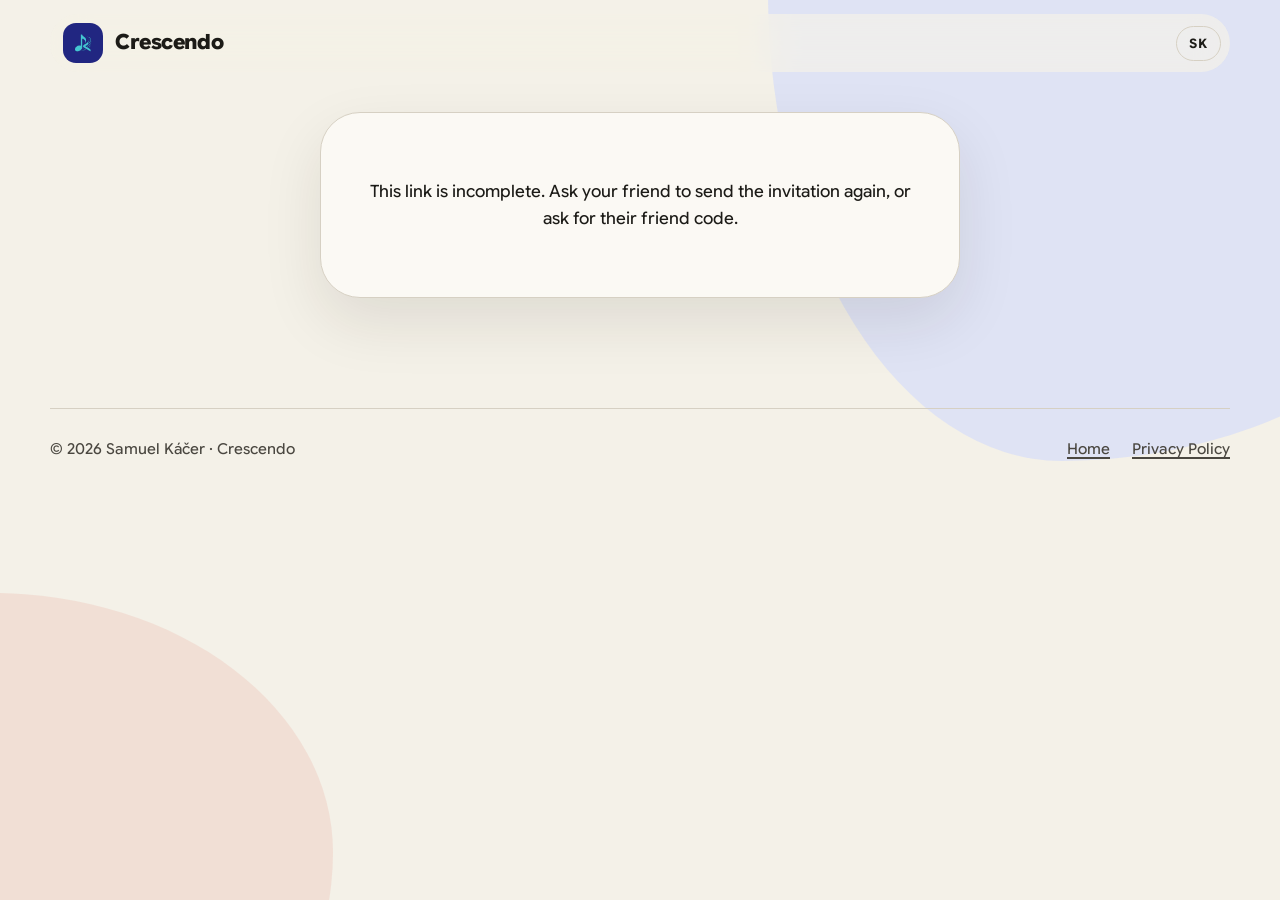
==== commit 42fbc847: "Footer: copyright Samuel Káčer" ====
--- a/Crescendo/pridat/index.html
+++ b/Crescendo/pridat/index.html
@@ -66,7 +66,7 @@
 
 <footer>
   <div class="wrap">
-    <span>© <span class="year">2026</span> DaKlok · Crescendo</span>
+    <span>© <span class="year">2026</span> Samuel Káčer · Crescendo</span>
     <nav><a href="../" data-sk="Domov">Home</a><a href="../privacy.html" data-sk="Ochrana súkromia">Privacy Policy</a></nav>
   </div>
 </footer>
--- a/Crescendo/style.css
+++ b/Crescendo/style.css
@@ -329,6 +329,7 @@
 .plan li svg { width: 22px; height: 22px; flex: none; margin-top: 2px; color: var(--primary); }
 .plan.pro li svg { color: #fff; }
 @media (max-width: 760px) { .plans { grid-template-columns: 1fr; } }
+.plans-note { margin-top: 18px; padding: 20px 24px; border-radius: 28px; align-items: flex-start; }
 
 /* záverečná výzva */
 .cta-band {
@@ -389,6 +390,59 @@
 .two ul { margin: 0; }
 @media (max-width: 700px) { .two { grid-template-columns: 1fr; } }
 
+/* oznam o beta testovaní na domovskej stránke */
+.announce {
+  display: inline-flex; align-items: center; gap: 12px; margin-bottom: 18px;
+  padding: 8px 10px 8px 8px; border-radius: 999px; text-decoration: none;
+  background: var(--tertiary-container); color: var(--on-tertiary-container); font-weight: 650; font-size: 15px;
+  transition: transform .4s var(--spring), box-shadow .3s;
+}
+.announce:hover { transform: translateY(-2px); box-shadow: 0 10px 24px rgba(var(--shadow), .14); text-decoration: none; }
+.announce .tag { padding: 5px 12px; border-radius: 999px; background: var(--tertiary); color: var(--on-tertiary); font-size: 12px; font-weight: 900; letter-spacing: .1em; }
+.announce .go { width: 28px; height: 28px; border-radius: 50%; display: grid; place-items: center; background: var(--card); transition: transform .4s var(--spring); }
+.announce:hover .go { transform: translateX(3px); }
+.announce .go svg { width: 16px; height: 16px; }
+.announce .dot { width: 8px; height: 8px; border-radius: 50%; background: var(--tertiary); box-shadow: 0 0 0 0 var(--tertiary); animation: pulse 2s infinite; }
+@keyframes pulse { 70% { box-shadow: 0 0 0 10px transparent; } 100% { box-shadow: 0 0 0 0 transparent; } }
+
+/* beta testovanie: kroky s tlačidlami */
+.beta-page { max-width: 860px; margin: 0 auto; padding-bottom: 40px; }
+.beta-page .doc-head { text-align: center; }
+.beta-page .doc-head .lead { margin-inline: auto; max-width: 680px; }
+.join { display: grid; gap: 16px; counter-reset: j; }
+.join .step {
+  counter-increment: j; position: relative; display: grid; grid-template-columns: 64px 1fr; gap: 6px 22px; align-items: start;
+  padding: 28px; border-radius: 36px; background: var(--card); border: 1px solid var(--outline);
+  transition: transform .5s var(--spring), border-radius .5s var(--spring), box-shadow .3s;
+}
+.join .step:hover { transform: translateY(-4px); border-radius: 44px; box-shadow: 0 22px 46px rgba(var(--shadow), .12); }
+.join .step::before {
+  content: counter(j); grid-row: span 3; display: grid; place-items: center; width: 64px; height: 64px;
+  border-radius: 22px; background: var(--primary); color: var(--on-primary); font-size: 28px; font-weight: 900;
+  transition: border-radius .6s var(--spring), transform .6s var(--spring);
+}
+.join .step:hover::before { border-radius: 50%; transform: rotate(-10deg); }
+.join .step:nth-child(2)::before { background: var(--tertiary); color: var(--on-tertiary); }
+.join .step > * { grid-column: 2; }
+.join .step h2 { font-size: 26px; margin-top: 4px; }
+.join .step p { margin: 4px 0 10px; color: var(--on-surface-variant); }
+.join .step .btn { justify-self: start; }
+.join .step .url { font-size: 13px; color: var(--on-surface-variant); word-break: break-all; margin: 10px 0 0; }
+@media (max-width: 560px) {
+  .join .step { grid-template-columns: 1fr; padding: 24px; }
+  .join .step > * { grid-column: auto; }
+  .join .step::before { grid-row: auto; width: 52px; height: 52px; font-size: 22px; border-radius: 18px; }
+}
+.faq { margin-top: 40px; display: grid; gap: 12px; }
+.faq details { border-radius: 26px; background: var(--card); border: 1px solid var(--outline); padding: 0 22px; transition: border-radius .4s var(--spring); }
+.faq details[open] { border-radius: 32px; }
+.faq summary { cursor: pointer; list-style: none; padding: 20px 0; font-weight: 750; font-size: 18px; display: flex; justify-content: space-between; gap: 16px; align-items: center; }
+.faq summary::-webkit-details-marker { display: none; }
+.faq summary::after { content: '+'; flex: none; width: 34px; height: 34px; border-radius: 50%; display: grid; place-items: center; background: var(--surface-high); font-size: 22px; font-weight: 500; transition: transform .4s var(--spring); }
+.faq details[open] summary::after { transform: rotate(45deg); }
+.faq details p { margin: 0 0 20px; color: var(--on-surface-variant); }
+.thanks { margin-top: 30px; }
+
 /* pozvánka */
 .invite { max-width: 640px; margin: 20px auto 60px; text-align: center; }
 .invite .card { padding: clamp(28px, 5vw, 48px); border-radius: 40px; background: var(--card); border: 1px solid var(--outline); margin: 26px 0; box-shadow: 0 24px 60px rgba(var(--shadow), .10); }
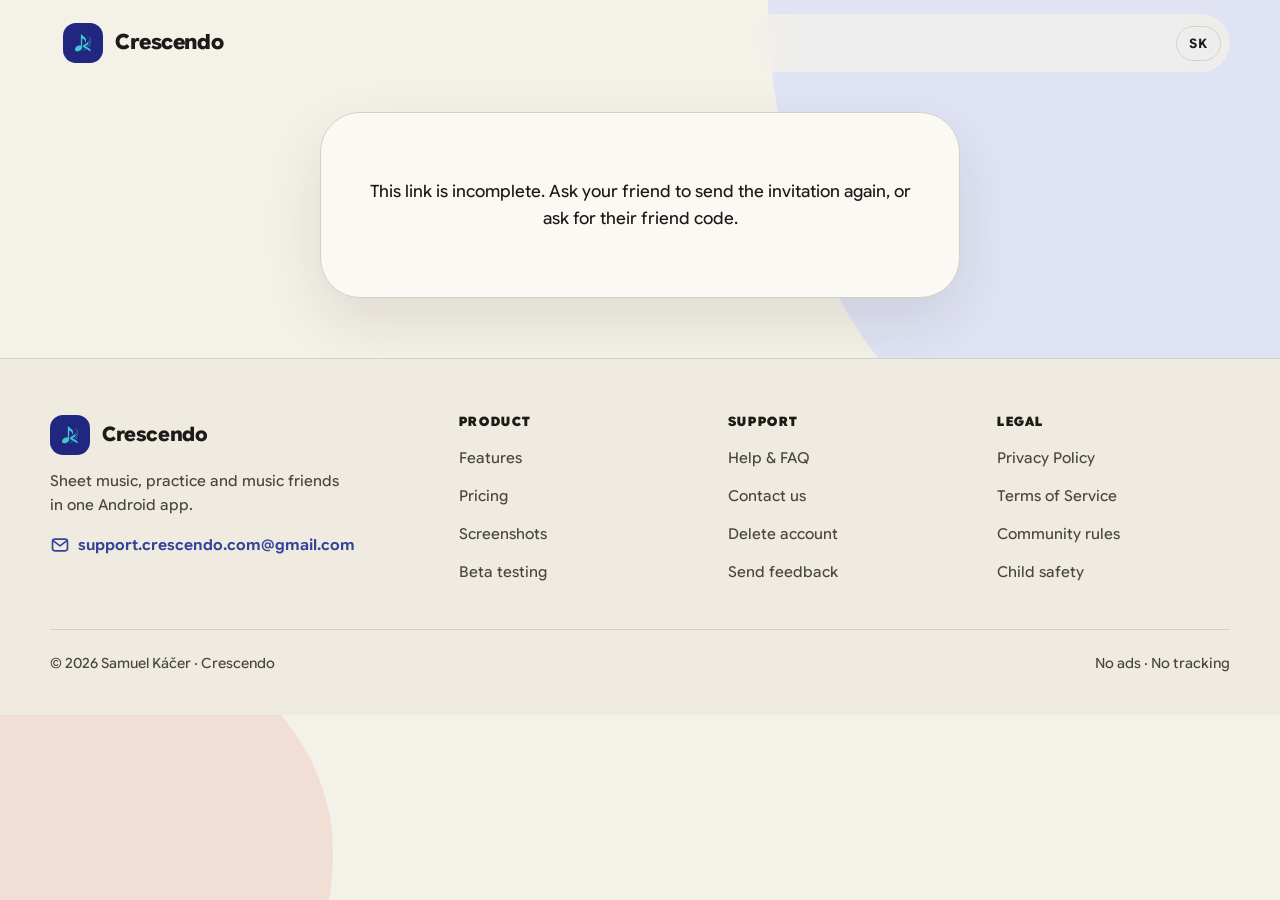
==== commit e6edf5fc: "Restructure website: shared header and multi-column footer, new Pricing and Help pages, legal docume" ====
--- a/Crescendo/pridat/index.html
+++ b/Crescendo/pridat/index.html
@@ -22,12 +22,7 @@
 </style>
 <script>document.documentElement.classList.add('js')</script>
 </head>
-<body>
-<svg width="0" height="0" style="position:absolute" aria-hidden="true">
-  <symbol id="i-people" viewBox="0 0 24 24"><circle cx="9" cy="8" r="3.3"/><path d="M2.8 20c.4-3.4 3-5.8 6.2-5.8s5.8 2.4 6.2 5.8"/><circle cx="17.2" cy="8.8" r="2.6"/><path d="M16.6 14.3c2.6.3 4.4 2.5 4.6 5.7"/></symbol>
-  <symbol id="i-copy" viewBox="0 0 24 24"><rect x="8" y="8" width="12" height="12" rx="3"/><path d="M16 8V6.5A2.5 2.5 0 0 0 13.5 4h-7A2.5 2.5 0 0 0 4 6.5v7A2.5 2.5 0 0 0 6.5 16H8"/></symbol>
-  <symbol id="i-open" viewBox="0 0 24 24"><path d="M14 4h6v6M20 4l-9 9"/><path d="M18 14v4a2 2 0 0 1-2 2H6a2 2 0 0 1-2-2V8a2 2 0 0 1 2-2h4"/></symbol>
-</svg>
+<body data-page="invite">
 <div class="bg" aria-hidden="true"><div class="blob a"></div><div class="blob b"></div></div>
 
 <header class="top">
@@ -37,7 +32,7 @@
   </div>
 </header>
 
-<main class="wrap invite">
+<main id="main" class="wrap invite">
   <div id="ok" class="intro">
     <div class="avatar"><svg class="i"><use href="#i-people"/></svg></div>
     <h1 data-sk="Priateľ ťa pozýva cvičiť spolu">A friend invites you to practice together</h1>
@@ -64,12 +59,7 @@
   </div>
 </main>
 
-<footer>
-  <div class="wrap">
-    <span>© <span class="year">2026</span> Samuel Káčer · Crescendo</span>
-    <nav><a href="../" data-sk="Domov">Home</a><a href="../privacy.html" data-sk="Ochrana súkromia">Privacy Policy</a></nav>
-  </div>
-</footer>
+<div data-include="footer"></div>
 <script src="../site.js"></script>
 <script>
 (function () {
--- a/Crescendo/style.css
+++ b/Crescendo/style.css
@@ -158,9 +158,13 @@
     animation: pop .35s var(--spring);
   }
   .menu-open .links a { padding: 14px 18px; font-size: 17px; }
-  .top .btn.small { display: none; }
 }
 @keyframes pop { from { opacity: 0; transform: translateY(-8px) scale(.97); } }
+@media (max-width: 460px) {
+  .top .btn.small { padding: 0 13px; }
+  .top .btn.small span { display: none; }
+  .brand { font-size: 19px; gap: 10px; }
+}
 
 /* ───── tlačidlá (tvar sa pri stlačení zmení, ako v aplikácii) ───── */
 .btn {
@@ -322,13 +326,26 @@
   border-radius: 42% 58% 63% 37% / 41% 44% 56% 59%; background: rgba(255,255,255,.10);
   animation: morph 14s ease-in-out infinite alternate;
 }
-.plan h3 { font-size: 30px; }
+.plan h3, .plan .h3 { font-size: 30px; }
 .plan .price { margin: 6px 0 18px; opacity: .8; font-weight: 600; }
 .plan ul { list-style: none; padding: 0; margin: 0; display: grid; gap: 12px; }
 .plan li { display: flex; gap: 12px; align-items: flex-start; }
 .plan li svg { width: 22px; height: 22px; flex: none; margin-top: 2px; color: var(--primary); }
 .plan.pro li svg { color: #fff; }
 @media (max-width: 760px) { .plans { grid-template-columns: 1fr; } }
+/* úvod do cenníka na domovskej stránke */
+.teaser { display: grid; grid-template-columns: 1.3fr 1fr; gap: 40px; align-items: center; padding: clamp(28px, 5vw, 56px); border-radius: 44px; background: var(--card); border: 1px solid var(--outline); }
+.teaser h2 { font-size: clamp(32px, 4vw, 48px); margin: 12px 0 14px; letter-spacing: -.03em; }
+.teaser .cta { margin-top: 24px; }
+.mini-plans { display: grid; gap: 12px; }
+.mini { display: grid; grid-template-columns: 1fr auto; grid-template-rows: auto auto; gap: 2px 16px; align-items: center; padding: 20px 24px; border-radius: 28px; text-decoration: none; color: var(--on-surface); background: var(--surface-low); transition: transform .45s var(--spring), border-radius .45s var(--spring); }
+.mini:hover { transform: translateX(6px); border-radius: 36px; text-decoration: none; }
+.mini b { font-size: 22px; }
+.mini .amt { grid-row: span 2; font-size: 28px; font-weight: 850; letter-spacing: -.02em; }
+.mini span:last-child { font-size: 14px; color: var(--on-surface-variant); }
+.mini.pro { background: linear-gradient(140deg, #33449B 0%, #4B3C8C 60%, #7A4A3A 140%); color: #fff; }
+.mini.pro span:last-child { color: rgba(255,255,255,.8); }
+@media (max-width: 820px) { .teaser { grid-template-columns: 1fr; } }
 .plans-note { margin-top: 18px; padding: 20px 24px; border-radius: 28px; align-items: flex-start; }
 
 /* záverečná výzva */
@@ -341,15 +358,99 @@
 .cta-band .logo-big { width: 96px; height: 96px; border-radius: 30px; background: #212681; margin: 0 auto; overflow: hidden; box-shadow: 0 18px 40px rgba(33,38,129,.35); animation: breathe 5s ease-in-out infinite; }
 @keyframes breathe { 0%, 100% { transform: scale(1); border-radius: 30px; } 50% { transform: scale(1.06); border-radius: 40%; } }
 
-/* ───── päta ───── */
-footer { padding: 50px 0 60px; color: var(--on-surface-variant); font-size: 15px; }
-footer .wrap { display: flex; flex-wrap: wrap; gap: 18px 30px; align-items: center; justify-content: space-between; border-top: 1px solid var(--outline); padding-top: 28px; }
-footer nav { display: flex; flex-wrap: wrap; gap: 6px 22px; }
-footer a { color: inherit; }
+/* ───── päta: stĺpce s odkazmi (všetky stránky na jednom mieste) ───── */
+.site-footer { margin-top: 40px; padding: 56px 0 40px; background: var(--surface-low); border-top: 1px solid var(--outline); color: var(--on-surface-variant); font-size: 15px; }
+.fcols { display: grid; grid-template-columns: 1.6fr 1fr 1fr 1fr; gap: 36px; }
+.fbrand p { margin: 14px 0 16px; max-width: 300px; }
+.fbrand .brand { font-size: 20px; color: var(--on-surface); }
+.fmail { display: inline-flex; align-items: center; gap: 8px; color: var(--primary); font-weight: 650; text-decoration: none; }
+.fmail .i { width: 20px; height: 20px; }
+.site-footer nav { display: flex; flex-direction: column; gap: 4px; }
+.site-footer nav h2 { font-size: 13px; font-weight: 800; letter-spacing: .12em; text-transform: uppercase; color: var(--on-surface); margin: 0 0 8px; }
+.site-footer nav a { color: inherit; text-decoration: none; padding: 5px 0; width: fit-content; transition: color .2s; }
+.site-footer nav a:hover, .site-footer nav a[aria-current="page"] { color: var(--primary); text-decoration: underline; }
+.fbottom { display: flex; flex-wrap: wrap; justify-content: space-between; gap: 10px 24px; margin-top: 40px; padding-top: 22px; border-top: 1px solid var(--outline); font-size: 14px; }
+@media (max-width: 860px) { .fcols { grid-template-columns: 1fr 1fr; } .fbrand { grid-column: 1 / -1; } }
+@media (max-width: 420px) { .fcols { grid-template-columns: 1fr; } }
+
+/* text tlačidiel podľa toho, či je appka v bete (CRESCENDO.beta v site.js) */
+.beta-on .when-live, html:not(.beta-on) .when-beta { display: none !important; }
+.lang-note:empty { display: none; }
+
+/* ───── cenník ───── */
+.page-head { text-align: center; padding: 34px 0 30px; }
+.page-head h1 { font-size: clamp(40px, 6vw, 72px); margin: 16px 0 14px; letter-spacing: -.035em; }
+.page-head .lead { max-width: 640px; margin: 0 auto; }
+.billing { display: inline-flex; gap: 4px; padding: 5px; border-radius: 999px; background: var(--surface-high); margin: 26px auto 0; }
+.billing button { border: 0; background: transparent; color: var(--on-surface); font-family: inherit; font-size: 15px; font-weight: 700; padding: 11px 20px; border-radius: 999px; cursor: pointer; transition: background .3s var(--emph), color .3s; }
+.billing button[aria-pressed="true"] { background: var(--primary); color: var(--on-primary); }
+.billing .save { margin-left: 6px; font-size: 12px; padding: 3px 8px; border-radius: 999px; background: var(--tertiary-container); color: var(--on-tertiary-container); }
+.plan .amount { font-size: 46px; font-weight: 850; letter-spacing: -.03em; line-height: 1; margin: 18px 0 4px; font-variation-settings: 'opsz' 144; }
+.plan .amount small { font-size: 17px; font-weight: 600; letter-spacing: 0; opacity: .8; }
+.plan .per { font-size: 14px; opacity: .8; min-height: 21px; }
+.plan .btn { margin: 22px 0 24px; width: 100%; }
+.plan.pro .btn { background: #fff; color: #33449B; }
+.fine { text-align: center; font-size: 14px; color: var(--on-surface-variant); margin-top: 16px; }
+.compare-wrap { overflow-x: auto; border-radius: 32px; border: 1px solid var(--outline); background: var(--card); }
+.compare { width: 100%; border-collapse: collapse; min-width: 520px; }
+.compare th, .compare td { padding: 15px 22px; text-align: left; border-bottom: 1px solid var(--outline); }
+.compare thead th { font-size: 15px; letter-spacing: .02em; background: var(--surface-low); position: sticky; top: 0; }
+.compare td:not(:first-child), .compare th:not(:first-child) { text-align: center; width: 22%; }
+.compare tbody tr:last-child td { border-bottom: 0; }
+.compare tbody tr:hover { background: var(--surface-low); }
+.compare .grp td { font-weight: 800; font-size: 13px; letter-spacing: .1em; text-transform: uppercase; color: var(--primary); background: transparent; padding-top: 22px; }
+.compare .yes { color: var(--primary); }
+.compare .no { color: var(--outline); }
+.compare .i { width: 22px; height: 22px; vertical-align: middle; }
+.compare .val { font-weight: 700; }
+
+/* ───── nápoveda ───── */
+.searchbox { position: relative; max-width: 640px; margin: 26px auto 0; }
+.searchbox .i { position: absolute; left: 22px; top: 50%; transform: translateY(-50%); color: var(--on-surface-variant); }
+.searchbox input {
+  width: 100%; height: 64px; padding: 0 24px 0 60px; border-radius: 999px; border: 1.5px solid var(--outline);
+  background: var(--card); color: var(--on-surface); font-family: inherit; font-size: 18px;
+  box-shadow: 0 14px 34px rgba(var(--shadow), .08); transition: border-color .2s, box-shadow .3s;
+}
+.searchbox input:focus { outline: none; border-color: var(--primary); box-shadow: 0 0 0 4px color-mix(in srgb, var(--primary) 18%, transparent); }
+.topics { display: grid; grid-template-columns: repeat(3, 1fr); gap: 12px; margin: 34px 0 10px; }
+@media (max-width: 700px) { .topics { grid-template-columns: 1fr 1fr; } }
+.topic {
+  display: flex; flex-direction: column; gap: 10px; padding: 20px; border-radius: 28px; text-decoration: none; color: var(--on-surface);
+  background: var(--card); border: 1px solid var(--outline); transition: transform .45s var(--spring), border-radius .45s var(--spring), box-shadow .3s;
+}
+.topic:hover { transform: translateY(-4px); border-radius: 36px; box-shadow: 0 18px 40px rgba(var(--shadow), .1); text-decoration: none; }
+.topic .ic { width: 46px; height: 46px; border-radius: 16px; display: grid; place-items: center; background: var(--primary-container); color: var(--on-primary-container); }
+.topic b { font-size: 17px; }
+.topic span { font-size: 14px; color: var(--on-surface-variant); }
+.faq-group { padding: 0; margin-top: 48px; scroll-margin-top: 100px; }
+.faq-group > h2 { font-size: 28px; margin-bottom: 4px; display: flex; align-items: center; gap: 12px; }
+.faq-group > h2 .i { color: var(--primary); }
+.faq-group .faq { margin-top: 14px; }
+.noresult { text-align: center; padding: 30px; color: var(--on-surface-variant); }
+.contact { display: grid; grid-template-columns: repeat(auto-fit, minmax(240px, 1fr)); gap: 14px; margin-top: 16px; }
+.contact > div { padding: 24px; border-radius: 28px; background: var(--card); border: 1px solid var(--outline); }
+.contact h3 { font-size: 19px; margin: 12px 0 6px; }
+.contact p { margin: 0 0 12px; color: var(--on-surface-variant); }
+.contact .ic { width: 46px; height: 46px; border-radius: 16px; display: grid; place-items: center; background: var(--tertiary-container); color: var(--on-tertiary-container); }
+.contact ul { margin: 0; padding-left: 1.2em; color: var(--on-surface-variant); }
+.contact .addr { margin: 12px 0 0; font-size: 14px; overflow-wrap: anywhere; }
+@media (max-width: 560px) {
+  .compare { min-width: 0; }
+  .compare th, .compare td { padding: 12px 12px; font-size: 14px; }
+  .compare td:not(:first-child), .compare th:not(:first-child) { width: 25%; }
+}
+mark { background: var(--tertiary-container); color: inherit; border-radius: 4px; padding: 0 2px; }
 
 /* ───── dokumenty (súkromie, podmienky, zmazanie účtu) ───── */
 .progress { position: fixed; left: 0; top: 0; height: 4px; width: 100%; z-index: 60; transform-origin: 0 50%; transform: scaleX(0); background: linear-gradient(90deg, var(--primary), var(--tertiary)); }
 .doc-head { padding: 30px 0 40px; }
+/* prepínanie medzi právnymi dokumentmi */
+.doc-tabs { display: inline-flex; flex-wrap: wrap; gap: 4px; padding: 5px; border-radius: 26px; background: var(--surface-high); }
+.doc-tabs a { padding: 9px 16px; border-radius: 999px; color: var(--on-surface-variant); text-decoration: none; font-weight: 650; font-size: 15px; transition: background .2s, color .2s; }
+.doc-tabs a:hover { color: var(--on-surface); background: color-mix(in srgb, var(--card) 60%, transparent); }
+.doc-tabs a[aria-current="page"] { background: var(--card); color: var(--on-surface); box-shadow: 0 2px 8px rgba(var(--shadow), .1); }
+.lang-note { margin: 12px 0 0; padding: 12px 16px; border-radius: 18px; background: var(--tertiary-container); color: var(--on-tertiary-container); max-width: 760px; font-size: 15px; }
 .doc-head h1 { font-size: clamp(40px, 6vw, 76px); margin: 18px 0 12px; letter-spacing: -.035em; }
 .doc-head .meta { color: var(--on-surface-variant); font-weight: 600; }
 .summary { display: grid; grid-template-columns: repeat(auto-fit, minmax(210px, 1fr)); gap: 12px; margin-top: 30px; }
